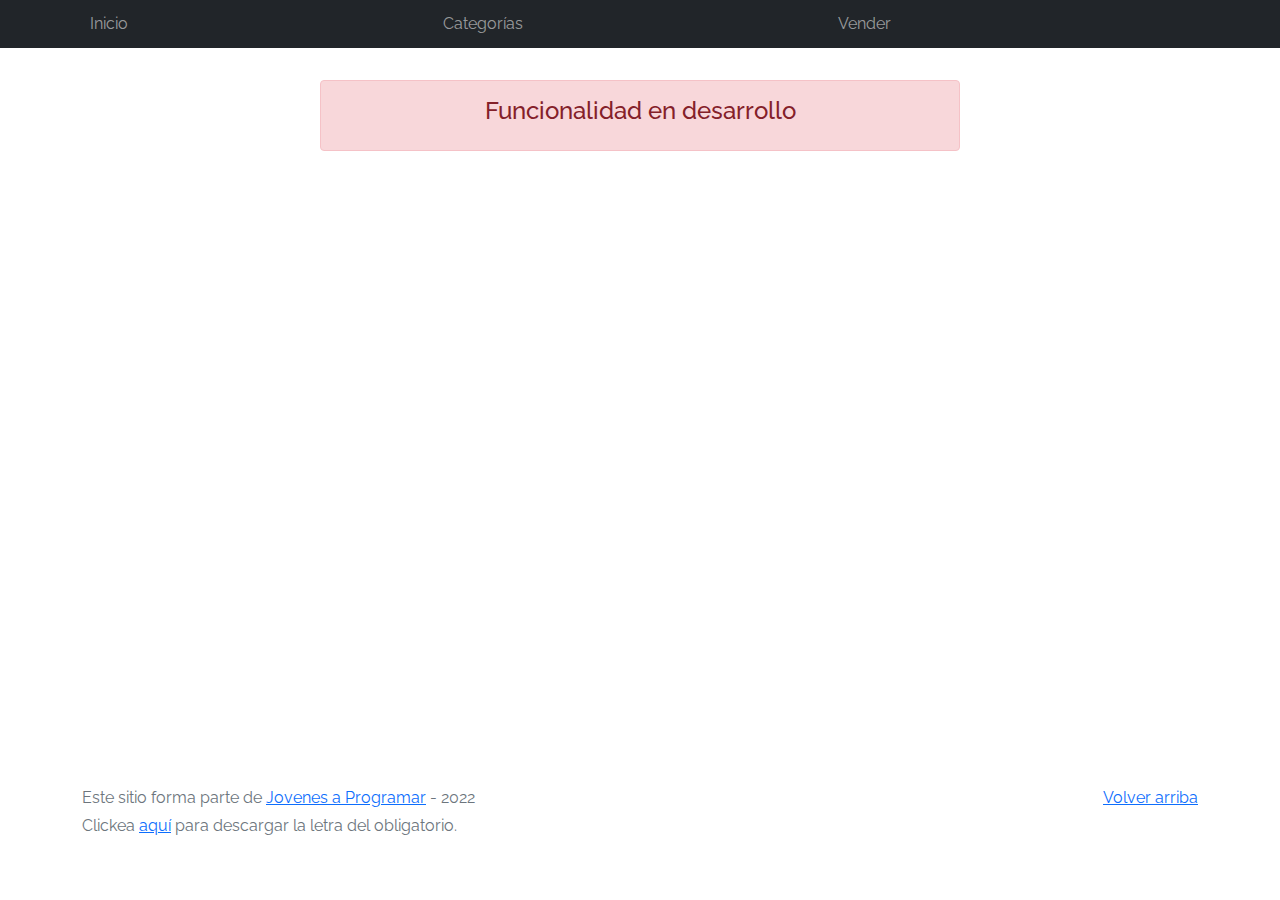
==== cart.html @ fb708b77 "initial setup" ====
<!DOCTYPE html>
<html lang="es">

<head>
  <meta http-equiv="Content-Type" content="text/html; charset=UTF-8">
  <meta name="viewport" content="width=device-width, initial-scale=1, shrink-to-fit=no">
  <title>eMercado - Todo lo que busques está aquí</title>
  <link href="https://fonts.googleapis.com/css?family=Raleway:300,300i,400,400i,700,700i,900,900i" rel="stylesheet">
  <link href="css/bootstrap.min.css" rel="stylesheet">
  <link href="css/font-awesome.min.css" rel="stylesheet">
  <link href="css/styles.css" rel="stylesheet">
</head>

<body>
  <nav class="navbar navbar-expand-lg navbar-dark bg-dark p-1">
    <div class="container">
      <button class="navbar-toggler" type="button" data-bs-toggle="collapse" data-bs-target="#navbarNav"
        aria-controls="navbarNav" aria-expanded="false" aria-label="Toggle navigation">
        <span class="navbar-toggler-icon"></span>
      </button>
      <div class="collapse navbar-collapse" id="navbarNav">
        <ul class="navbar-nav w-100 justify-content-between">
          <li class="nav-item">
            <a class="nav-link" href="index.html">Inicio</a>
          </li>
          <li class="nav-item">
            <a class="nav-link" href="categories.html">Categorías</a>
          </li>
          <li class="nav-item">
            <a class="nav-link" href="sell.html">Vender</a>
          </li>
          <li class="nav-item">
          </li>
        </ul>
      </div>
    </div>
  </nav>
  <main>
    <div class="container">
      <div class="alert alert-danger text-center" role="alert">
        <h4 class="alert-heading">Funcionalidad en desarrollo</h4>
      </div>
    </div>
  </main>
  <footer class="text-muted">
    <div class="container">
      <p class="float-end">
        <a href="#">Volver arriba</a>
      </p>
      <p>Este sitio forma parte de <a href="https://jovenesaprogramar.edu.uy/" target="_blank">Jovenes a Programar</a> -
        2022</p>
      <p>Clickea <a target="_blank" href="Letra.pdf">aquí</a> para descargar la letra del obligatorio.</p>
    </div>
  </footer>
  <div id="spinner-wrapper">
    <div class="lds-ring">
      <div></div>
      <div></div>
      <div></div>
      <div></div>
    </div>
  </div>
  <script src="js/bootstrap.bundle.min.js"></script>
  <script src="js/init.js"></script>
  <script src="js/cart.js"></script>
</body>

</html>
---- css/styles.css ----
.jumbotron,
.card-body,
.container,
.site-header {
  font-family: 'Raleway', serif !important;
}

.jumbotron .display-4 {
  font-weight: bold;
}

nav a {
  text-decoration: none;
}

.bd-placeholder-img {
  font-size: 1.125rem;
  text-anchor: middle;
  -webkit-user-select: none;
  -moz-user-select: none;
  -ms-user-select: none;
  user-select: none;
}

@media (min-width: 768px) {
  .bd-placeholder-img-lg {
    font-size: 3.5rem;
  }
}

.jumbotron {
  height: 50vh;
  padding: 5em inherit;
  margin-bottom: 0;
  background-color: #53C0FB;
  background: url('../img/cover_back.png');
  background-size: cover;
  background-position: center;
  background-repeat: no-repeat;
  color: black;
  font-weight: bold;
}

@media (min-width: 768px) {
  .jumbotron {
    padding-top: 6rem;
    padding-bottom: 6rem;
  }
}

.jumbotron p:last-child {
  margin-bottom: 0;
}

.jumbotron-heading {
  font-weight: 300;
}

.jumbotron .container {
  max-width: 40rem;
  background-color: rgba(255, 255, 255, 0.5);
  border-radius: 10px;
  text-shadow: 1px 1px 2px grey;
}

.jumbotron .lead {
  font-size: 38px;
}

footer {
  padding-top: 3rem;
  padding-bottom: 3rem;
}

footer p {
  margin-bottom: .25rem;
}

.site-header a {
  color: white;
  transition: ease-in-out color .15s;
}

.site-header .dropdown-menu a {
  color: black;
}

.dropzone {
  border: 2px dashed #0087F7;
  border-radius: 5px;
  background: white;
}

.img-fit {
  max-height: 100%;
}

.alert {
  position: fixed;
  top: 80px;
  width: 50%;
  left: 50%;
  transform: translate(-50%, 0);
}

.lds-ring {
  display: inline-block;
  position: relative;
  width: 64px;
  height: 64px;
  top: 50%;
  left: 50%;
}

.cursor-active {
  cursor: pointer;
}

.left {
  float: left;
  padding: 4px;
  background-color: rgba(255, 255, 255, 0.5);
}

.lds-ring div {
  box-sizing: border-box;
  display: block;
  position: absolute;
  width: 51px;
  height: 51px;
  margin: 6px;
  border: 6px solid #fff;
  border-radius: 50%;
  animation: lds-ring 1.2s cubic-bezier(0.5, 0, 0.5, 1) infinite;
  border-color: #fff transparent transparent transparent;
}

.lds-ring div:nth-child(1) {
  animation-delay: -0.45s;
}

.lds-ring div:nth-child(2) {
  animation-delay: -0.3s;
}

.lds-ring div:nth-child(3) {
  animation-delay: -0.15s;
}

@keyframes lds-ring {
  0% {
    transform: rotate(0deg);
  }

  100% {
    transform: rotate(360deg);
  }
}

.signin {
  width: 100%;
  max-width: 330px;
  padding: 15px;
  margin: auto;
}

#spinner-wrapper {
  position: fixed;
  background-color: rgba(0, 0, 0, 0.5);
  width: 100%;
  height: 100%;
  top: 0;
  left: 0;
  z-index: 1021;
  display: none;
}

main {
  min-height: calc(100vh - 210px);
}

a.custom-card,
a.custom-card:hover {
  color: inherit;
  text-decoration: inherit;
}

.checked {
  color: orange;
}
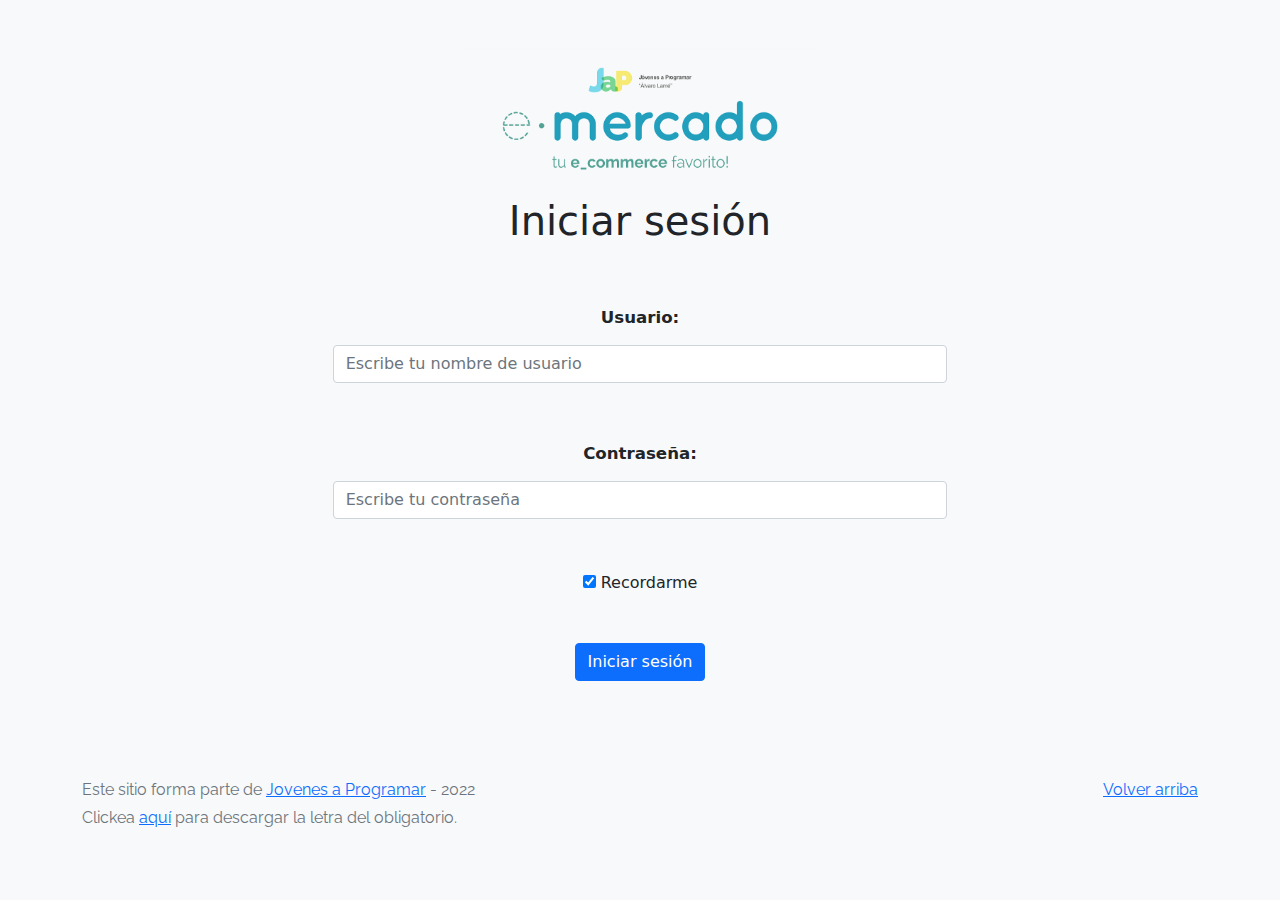
==== commit 87973fff: "se agrego funcionalidad de carrito WIP" ====
--- a/cart.html
+++ b/cart.html
@@ -10,7 +10,6 @@
   <link href="css/font-awesome.min.css" rel="stylesheet">
   <link href="css/styles.css" rel="stylesheet">
 </head>
-
 <body>
   <nav class="navbar navbar-expand-lg navbar-dark bg-dark p-1">
     <div class="container">
@@ -31,16 +30,93 @@
           </li>
           <li class="nav-item">
           </li>
+          <div class="dropdown">
+            <button class="btn btn-secondary dropdown-toggle" type="button" id="dropdownMenuButton1" data-bs-toggle="dropdown" aria-expanded="false">
+              Bienvenido
+            </button>
+            <ul class="dropdown-menu" aria-labelledby="dropdownMenuButton1">
+              <li><a class="dropdown-item" id="user" href="my-profile.html">Perfil</a></li>
+              <li><a class="dropdown-item" id="carrito" href="cart.html">Mi Carrito</a></li>
+              <li><a class="dropdown-item" href="login.html" id=logoutBtn>Cerrar sesion</a></li>
+            </ul>
+          </div>
         </ul>
       </div>
     </div>
   </nav>
   <main>
-    <div class="container">
-      <div class="alert alert-danger text-center" role="alert">
-        <h4 class="alert-heading">Funcionalidad en desarrollo</h4>
+      <div class="container">
+        <div class="row w-100">
+            <div class="col-lg-12 col-md-12 col-12">
+                <h3 class="display-5 mb-2 text-center">Articulos a Comprar</h3>
+                <table id="shoppingCart" class="table table-condensed table-responsive">
+                    <thead>
+                        <tr>
+                            <th style="width:60%">Producto</th>
+                            <th style="width:12%">Precio</th>
+                            <th style="width:12%">Subtotal</th>
+                            <th style="width:10%">Cantidad</th>
+                            <th style="width:16%"></th>
+                        </tr>
+                    </thead>
+                    <tbody id="cart-list">
+                    </tbody>
+                </table>
+                <div class="float-right text-right">
+                    <h4>Total:</h4>
+                    <h4 id="total">0</h4>
+                </div>
+            </div>
+        </div>
+          <form>
+            <h4>Direccion de envío:</h4>
+            <fieldset class="form-group">
+              <div class="row">
+                <div class="col-sm-10">
+                  <div class="form-check">
+                    <input class="form-check-input" type="radio" name="gridRadios" id="gridRadios1" value="option1" checked>
+                    <label class="form-check-label" for="gridRadios1">
+                      Premium 2 a 5 días (15%)
+                    </label>
+                  </div>
+                  <div class="form-check">
+                    <input class="form-check-input" type="radio" name="gridRadios" id="gridRadios2" value="option2">
+                    <label class="form-check-label" for="gridRadios2">
+                      Express  5 a 8 días (7%)
+                    </label>
+                  </div>
+                  <div class="form-check">
+                    <input class="form-check-input" type="radio" name="gridRadios" id="gridRadios2" value="option2">
+                    <label class="form-check-label" for="gridRadios2">
+                      Standard  12 a 15 días (5%)
+                    </label>
+                  </div>
+                </div>
+              </div>
+            </fieldset>
+            <div class="row ">
+              <div class="col">
+                    <label for="inputEmail3" class="col-sm-2 col-form-label">Calle</label>
+                      <input type="email" class="form-control" id="inputadress">
+              </div>
+              <div class="col">
+                <label for="inputPassword3" class="col-sm-2 col-form-label">Numero</label>
+                  <input type="number" class="form-control" id="inputnumber">
+              </div>
+            </div>
+            <div class="row">
+              <div class="col-lg-6">
+                <label for="inputPassword3" class="col-sm-2 col-form-label">Esquina</label>
+                  <input type="text" class="form-control" id="inputesquina">
+              </div>
+            </div>
+            <div class="row">
+              <div class="col-sm-10 py-4" >
+                <button type="submit" class="btn btn-primary ">Comprar</button>
+              </div>
+            </div>
+        </form>
       </div>
-    </div>
   </main>
   <footer class="text-muted">
     <div class="container">
--- a/css/styles.css
+++ b/css/styles.css
@@ -175,16 +175,55 @@
   display: none;
 }
 
-main {
-  min-height: calc(100vh - 210px);
-}
-
-a.custom-card,
-a.custom-card:hover {
-  color: inherit;
-  text-decoration: inherit;
-}
-
 .checked {
   color: orange;
-}+}
+
+.validation-form p {
+	color: #e74c3c;
+	visibility: hidden;
+    margin-top: 2%;
+}
+
+.list {
+  list-style-type: none;
+  padding: 4%;
+  width: 60%;
+  margin: auto;
+}
+
+.form-label {
+  font-size: 1.3vw;
+  font-weight: bold;
+  padding: 1%;
+}
+
+.puntuacion {
+  position: relative;
+  overflow: hidden;
+  display: inline-block;
+  }
+
+  .puntuacion input {
+  position: absolute;
+  top: -100px;
+  }
+
+
+  .puntuacion label {
+  float: right;
+  color: #c1b8b8;
+  font-size: 30px; 
+  }
+
+  .puntuacion label:hover,
+  .puntuacion label:hover ~ label,
+  .puntuacion input:checked ~ label {
+  color:red;
+  }
+  span{
+      font-family: 'Franklin Gothic Medium', 'Arial Narrow', Arial, sans-serif;
+      font-weight: 400;
+      color: blue;
+      display: none;
+  }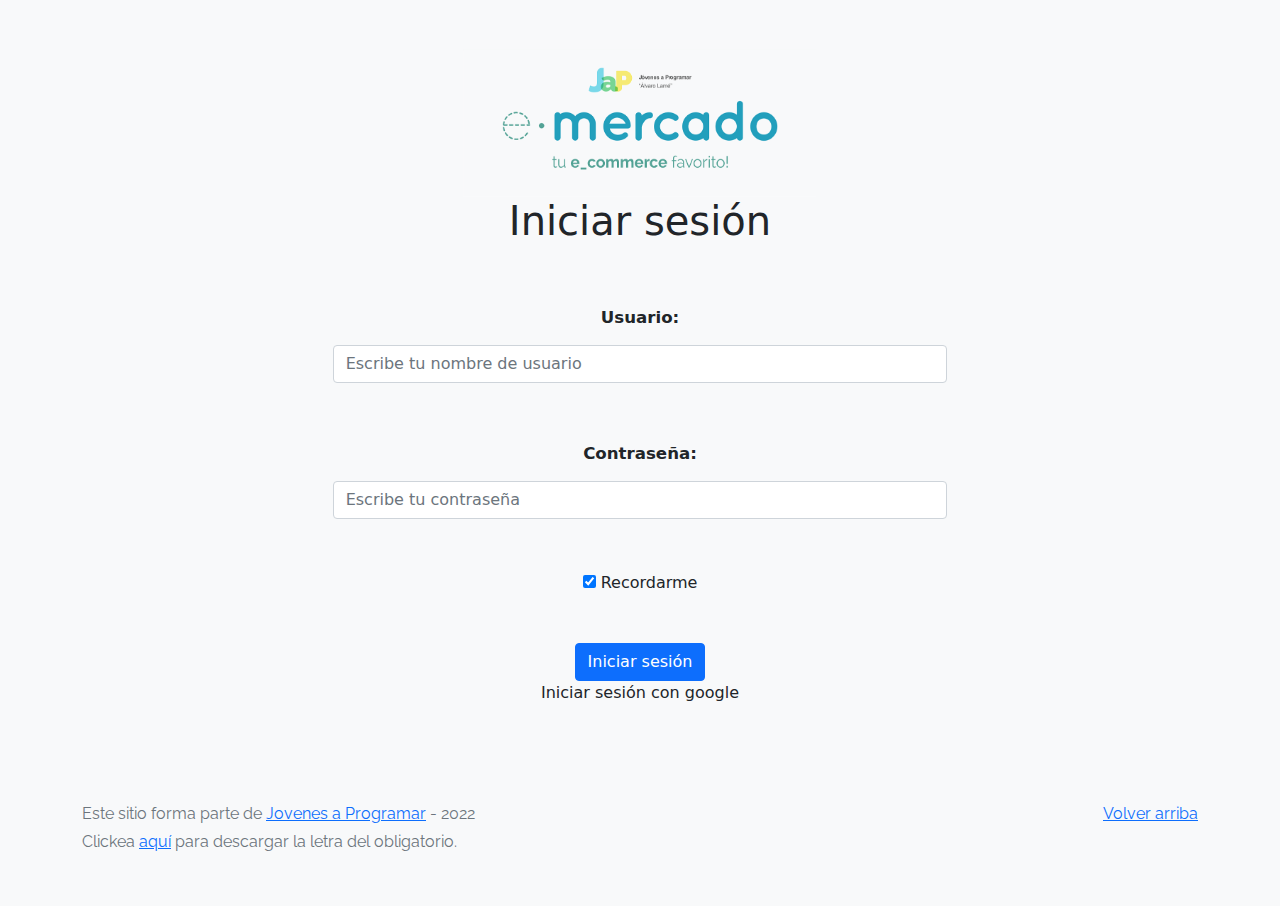
==== commit f0ea1618: "correcciones varias" ====
--- a/cart.html
+++ b/cart.html
@@ -63,60 +63,131 @@
                     </tbody>
                 </table>
                 <div class="float-right text-right">
-                    <h4>Total:</h4>
-                    <h4 id="total">0</h4>
-                </div>
+                    <h4>Subtotal:</h4>
+                    <h4 id="subtotalGral" type="number">0</h4>
+                </div>
+                <div class="float-right text-right">
+                  <h4>Envío:</h4>
+                  <h4 id="envio" type="number">0</h4>
+              </div>
+              <div class="float-right text-right">
+                <h4>Total:</h4>
+                <h4 id="total" type="number">0</h4>
+            </div>
             </div>
         </div>
-          <form>
-            <h4>Direccion de envío:</h4>
-            <fieldset class="form-group">
-              <div class="row">
-                <div class="col-sm-10">
-                  <div class="form-check">
-                    <input class="form-check-input" type="radio" name="gridRadios" id="gridRadios1" value="option1" checked>
-                    <label class="form-check-label" for="gridRadios1">
-                      Premium 2 a 5 días (15%)
-                    </label>
-                  </div>
-                  <div class="form-check">
-                    <input class="form-check-input" type="radio" name="gridRadios" id="gridRadios2" value="option2">
-                    <label class="form-check-label" for="gridRadios2">
-                      Express  5 a 8 días (7%)
-                    </label>
-                  </div>
-                  <div class="form-check">
-                    <input class="form-check-input" type="radio" name="gridRadios" id="gridRadios2" value="option2">
-                    <label class="form-check-label" for="gridRadios2">
-                      Standard  12 a 15 días (5%)
-                    </label>
-                  </div>
-                </div>
-              </div>
-            </fieldset>
+          <form method="POST" target="/userData" class="form-group row needs-validation" id="formulario" novalidate>
+            <div class="row">
+              <div class="col-sm-10">
+                <div class="form-check">
+                  <input class="form-check-input" type="radio" name="envios_tipo" id="checkPremium" value="1">
+                  <label class="form-check-label" for="gridRadios1">
+                    Premium 2 a 5 días (15%)
+                  </label>
+                </div>
+                <div class="form-check">
+                  <input class="form-check-input" type="radio" name="envios_tipo" id="checkExpress" value="2">
+                  <label class="form-check-label" for="gridRadios2">
+                    Express  5 a 8 días (7%)
+                  </label>
+                </div>
+                <div class="form-check">
+                  <input class="form-check-input" type="radio" name="envios_tipo" id="checkStandard" value="2" checked>
+                  <label class="form-check-label" for="gridRadios3">
+                    Standard  12 a 15 días (5%)
+                  </label>
+                </div>
+              </div>
+            </div>
             <div class="row ">
               <div class="col">
-                    <label for="inputEmail3" class="col-sm-2 col-form-label">Calle</label>
-                      <input type="email" class="form-control" id="inputadress">
+                <h4>Direccion de envío:</h4>
+                <label for="nombre-calle" class="col-sm-2 col-form-label">Calle</label>
+                <input type="text" class="form-control" id ="nombre-calle" name = "nombre_calle" required>
+                <div class="invalid-feedback">
+                  Ingresa un nombre de calle válido
+                </div> 
               </div>
               <div class="col">
-                <label for="inputPassword3" class="col-sm-2 col-form-label">Numero</label>
-                  <input type="number" class="form-control" id="inputnumber">
-              </div>
-            </div>
-            <div class="row">
-              <div class="col-lg-6">
-                <label for="inputPassword3" class="col-sm-2 col-form-label">Esquina</label>
-                  <input type="text" class="form-control" id="inputesquina">
-              </div>
-            </div>
+                <label for="inputnumero" class="col-sm-2 col-form-label">Numero</label>
+                  <input type="number" class="form-control" id="numero-puerta" name="numero_puerta" required>
+                  <div class="invalid-feedback">
+                    Ingresa un numero
+                  </div> 
+              </div>
+            </div>
+            <div class="row ">
+              <div class="col">
+                <label for="nombre-calle" class="col-sm-2 col-form-label">Esquina</label>
+                <input type="text" class="form-control" id ="nombre-esquina" name ="nombre_esquina" required>
+                <div class="invalid-feedback">
+                  Ingresa un nombre de esquina válido
+                </div> 
+            </div>
+            <div class="col-sm-12">
+              <button id="btn-modal-metodoPago" type="button" class="btn btn-link ps-0" data-bs-toggle="modal"
+                data-bs-target="#modal-formasPago">Seleccionar</button>
+                <span class="invalid-feedback" id="feedback-modal-metodoPago" display = "hidden">
+                  Debe seleccionar un metodo de pago
+                </span>
+              </div>
             <div class="row">
               <div class="col-sm-10 py-4" >
-                <button type="submit" class="btn btn-primary ">Comprar</button>
-              </div>
+                <button type="submit" class="btn btn-primary" id="submitBtn">Comprar</button>
+              </div>
+            </div>
+            <div class="modal fade" id="modal-formasPago" tabindex="-1" aria-hidden="true">
+              <div class="modal-dialog">
+                <div class="modal-content">
+                  <div class="modal-header">
+                    <h1 class="modal-title fs-5">Forma de pago</h1>
+                    <button type="button" class="btn-close" data-bs-dismiss="modal" aria-label="Close"></button>
+                  </div>
+                  <div class="modal-body">
+                    <div class="form-check">
+                      <input class="form-check-input" type="radio" id="tarjeta" name = tarjeta_seleccion value = 1>
+                      <label class="form-check-label" for="tarjeta">Tarjeta</label>
+                    </div>
+                    <div class="col sm-6">
+                      <div class ="row">
+                        <label for="inputTarjeta" class="col-sm-2 col-form-label">Numero de Tarjeta</label>
+                        <input type="number" class="form-control" id="inputTarjeta" name="numero_tarjeta">
+                        <div class="invalid-feedback">
+                          Ingresa un numero correcto
+                        </div> 
+                      </div>
+                    </div>
+                    <div class ="row">
+                      <label for="cvcTarjeta" class="col-sm-2 col-form-label">CVC</label>
+                      <input type="number" class="form-control" id="cvcTarjeta" name="cvc_tarjeta">
+                      <div class="invalid-feedback">
+                        Ingresa un CVC correcto
+                      </div> 
+                    </div>
+                    <div class ="row">
+                      <label for="vencTarjeta" class="col-sm-2 col-form-label">Vencimiento</label>
+                      <input type="date" class="form-control" id="vencTarjeta" name = venc_tarjeta>
+                      <div class="invalid-feedback">
+                        Ingresa una fecha valida
+                      </div> 
+                    </div>
+                    <div class="form-check">
+                      <input class="form-check-input" type="radio" id="transferencia" name="transferencia_seleccion">
+                      <label class="form-check-label" for="transferencia">Transferencia Bancaria</label>
+                      <div class ="row">
+                        <label for="nroCuenta" class="col-sm-2 col-form-label">Numero de cuenta</label>
+                        <input type="number" class="form-control" id="nroCuenta" name = "nro_cuenta">
+                        <div class="invalid-feedback">
+                          Ingresa un numero de cuenta correcto
+                        </div> 
+                      </div>
+                  <div class="modal-footer">
+                    <button type="button" class="btn btn-secondary" data-dismiss="modal">Close</button>
+                  </div>
+                </div>
             </div>
         </form>
-      </div>
+      </div>   
   </main>
   <footer class="text-muted">
     <div class="container">
@@ -128,6 +199,7 @@
       <p>Clickea <a target="_blank" href="Letra.pdf">aquí</a> para descargar la letra del obligatorio.</p>
     </div>
   </footer>
+
   <div id="spinner-wrapper">
     <div class="lds-ring">
       <div></div>
@@ -136,9 +208,10 @@
       <div></div>
     </div>
   </div>
+
   <script src="js/bootstrap.bundle.min.js"></script>
   <script src="js/init.js"></script>
-  <script src="js/cart.js"></script>
+  <script type= "module" src="js/cart.js"></script>
 </body>
 
 </html>